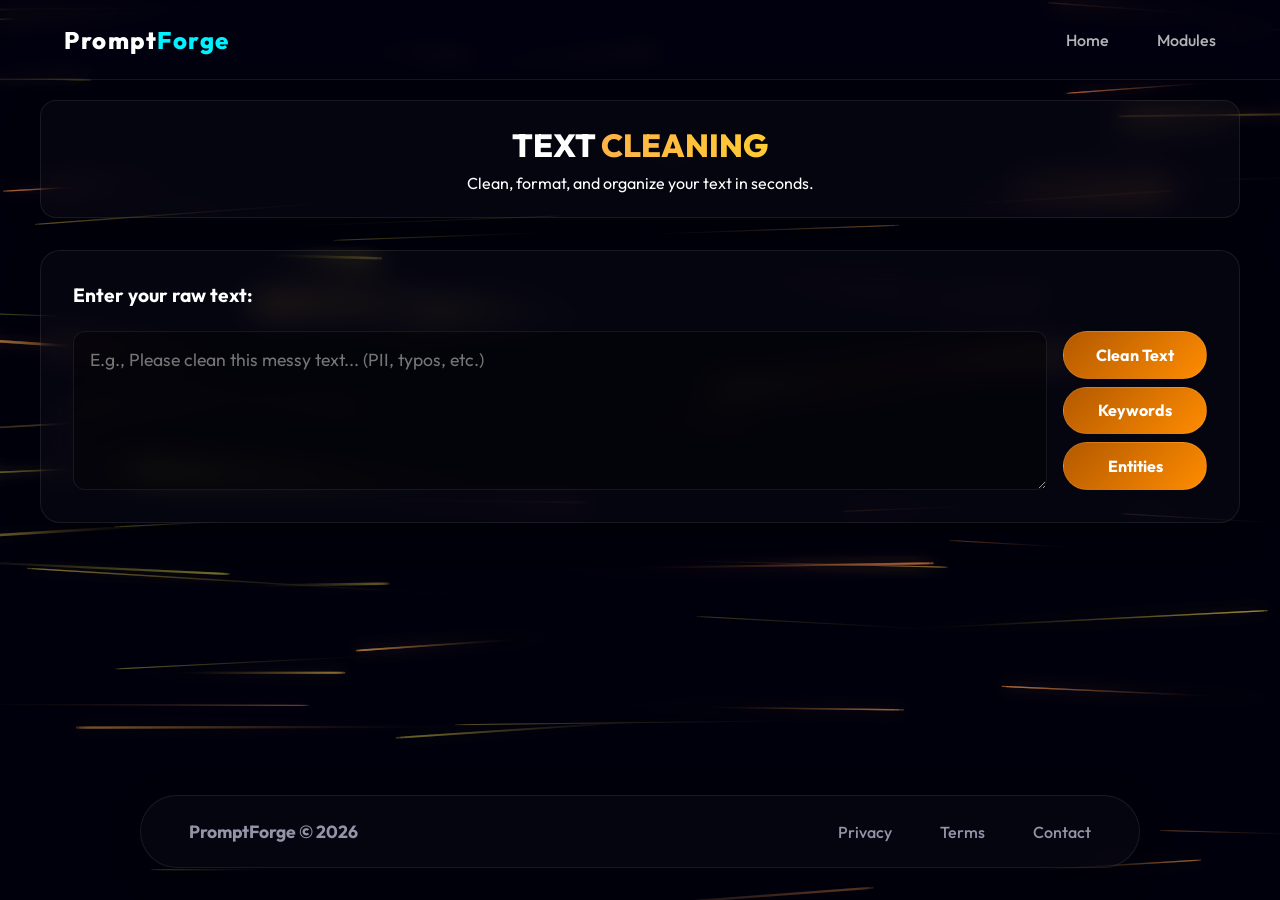
==== frontend/text-cleaning.html @ ece6155c "added the frontend" ====
<!DOCTYPE html>
<html lang="en">
<head>
    <meta charset="UTF-8">
    <meta name="viewport" content="width=device-width, initial-scale=1.0">
    <title>Text Cleaning - PromptForge AI</title>
    <link rel="stylesheet" href="style.css">
    <link rel="stylesheet" href="prompt.css">
    <link href="https://fonts.googleapis.com/css2?family=Outfit:wght@300;500;700;800&display=swap" rel="stylesheet">
</head>
<body>
    <canvas id="laser-bg"></canvas>

    <!-- Top Navbar -->
    <nav class="top-nav">
        <div class="logo">Prompt<span>Forge</span></div>
        <ul class="nav-links">
            <li><a href="index.html#hero">Home</a></li>
            <li><a href="index.html#modules">Modules</a></li>
        </ul>
    </nav>

    <main class="scroll-container">
        <!-- Section: Text Cleaning Workspace -->
        <section class="snap-section prompt-module-section">
            <div class="prompt-container glass-container flex-col">
                <div class="mini-hero glass-panel">
                    <h2>TEXT <span class="highlight" style="background: linear-gradient(to right, #ffb347 0%, #ffcc33 100%); -webkit-background-clip: text; background-clip: text; -webkit-text-fill-color: transparent;">CLEANING</span></h2>
                    <p>Clean, format, and organize your text in seconds.</p>
                </div>
                
                <div class="prompt-workspace glass-panel">
                    <label class="prompt-label"><strong>Enter your raw text:</strong></label>
                    <div class="input-group">
                        <textarea id="raw-text" placeholder="E.g., Please clean this messy text... (PII, typos, etc.)" class="prompt-input" style="min-height: 100px; resize: vertical; padding-top: 1rem;"></textarea>
                        <div class="button-group" style="display: flex; flex-direction: column; gap: 0.5rem; justify-content: center;">
                            <button id="clean-btn" class="cta-button" style="background: linear-gradient(135deg, #b35900 0%, #ff8c00 100%);">Clean Text</button>
                            <button id="keywords-btn" class="cta-button" style="background: linear-gradient(135deg, #b35900 0%, #ff8c00 100%);">Keywords</button>
                            <button id="entities-btn" class="cta-button" style="background: linear-gradient(135deg, #b35900 0%, #ff8c00 100%);">Entities</button>
                        </div>
                    </div>
                    
                    <div class="response-grid" id="response-container" style="display: none; max-height: unset;">
                        <div class="response-row">
                            <div class="response-col">
                                <h3 id="response-title" style="color: #ffb347;">Response</h3>
                                <div id="unified-response" class="output-box" style="min-height: 150px; font-size: 1.15rem; padding: 1.5rem; line-height: 1.6; margin-top: 0.5rem;"></div>
                            </div>
                        </div>
                        <div class="response-row" style="justify-content: center; margin-top: 1.5rem;">
                            <button id="clear-btn" class="cta-button" style="background: linear-gradient(135deg, #c0392b 0%, #e74c3c 100%); border-radius: 8px;">Clear</button>
                        </div>
                    </div>
                </div>
            </div>

            <!-- Footer -->
            <div class="footer-section">
                <nav class="small-navbar glass-panel">
                    <div class="footer-logo">PromptForge &copy; 2026</div>
                    <ul class="footer-links">
                        <li><a href="#">Privacy</a></li>
                        <li><a href="#">Terms</a></li>
                        <li><a href="#">Contact</a></li>
                    </ul>
                </nav>
            </div>
        </section>
    </main>

    <script src="text-cleaning.js"></script>
</body>
</html>
---- frontend/style.css ----
:root {
    --bg-color: #030010;
    --text-primary: #ffffff;
    --text-secondary: #9494a8;
    --accent: #5e00ff;
    --accent-glow: #00f2fe;
    --glass-bg: rgba(255, 255, 255, 0.02);
    --glass-border: rgba(255, 255, 255, 0.08);
}

* {
    margin: 0;
    padding: 0;
    box-sizing: border-box;
}

body {
    font-family: 'Outfit', sans-serif;
    color: var(--text-primary);
    background-color: var(--bg-color);
    overflow: hidden;
    /* container handles scroll */
}

/* Background Canvas */
#laser-bg {
    position: fixed;
    top: 0;
    left: 0;
    width: 100vw;
    height: 100vh;
    z-index: -1;
    pointer-events: none;
}

/* CSS Scroll Container */
.scroll-container {
    height: 100vh;
    overflow-y: scroll;
    scroll-snap-type: y mandatory;
    scrollbar-width: none;
    /* Hide scrollbar for cleaner look */
}

.scroll-container::-webkit-scrollbar {
    display: none;
}

.snap-section {
    min-height: 100vh;
    width: 100%;
    scroll-snap-align: start;
    display: flex;
    align-items: center;
    justify-content: center;
    position: relative;
    padding: 2rem;
}

/* Glassmorphism Classes */
.glass-panel {
    background: var(--glass-bg);
    backdrop-filter: blur(16px);
    -webkit-backdrop-filter: blur(16px);
    border: 1px solid var(--glass-border);
    box-shadow: 0 8px 32px 0 rgba(0, 0, 0, 0.4);
}

/* Top Navbar */
.top-nav {
    position: fixed;
    top: 0;
    width: 100%;
    height: 80px;
    z-index: 100;
    display: flex;
    justify-content: space-between;
    align-items: center;
    padding: 0 4rem;
    background: rgba(3, 0, 16, 0.5);
    backdrop-filter: blur(10px);
    -webkit-backdrop-filter: blur(10px);
    border-bottom: 1px solid var(--glass-border);
}

.logo {
    font-size: 1.5rem;
    font-weight: 800;
    letter-spacing: 1.5px;
}

.logo span {
    color: var(--accent-glow);
}

.nav-links {
    display: flex;
    list-style: none;
    gap: 3rem;
}

.nav-links a {
    color: var(--text-primary);
    text-decoration: none;
    font-weight: 500;
    font-size: 1rem;
    opacity: 0.7;
    transition: all 0.3s ease;
}

.nav-links a:hover {
    color: var(--accent-glow);
    opacity: 1;
    text-shadow: 0 0 10px rgba(0, 242, 254, 0.4);
}

.cta-button {
    background: linear-gradient(135deg, var(--accent) 0%, #300099 100%);
    color: white;
    border: 1px solid rgba(255, 255, 255, 0.1);
    padding: 0.8rem 2rem;
    border-radius: 50px;
    font-weight: 700;
    font-size: 1rem;
    cursor: pointer;
    transition: all 0.3s ease;
    font-family: inherit;
}

.cta-button:hover {
    transform: translateY(-2px);
    box-shadow: 0 5px 20px rgba(94, 0, 255, 0.4);
    border-color: rgba(255, 255, 255, 0.3);
}

/* Section 1: Hero */
.hero-content {
    text-align: center;
    max-width: 900px;
    padding: 4rem;
    border-radius: 20px;
    animation: fadeIn 1s ease-out;
}

.hero-content h1 {
    font-size: 4.5rem;
    font-weight: 800;
    line-height: 1.1;
    margin-bottom: 1.5rem;
}

.highlight {
    background: linear-gradient(to right, #00f2fe 0%, #4facfe 50%, #9040ff 100%);
    -webkit-background-clip: text;
    background-clip: text;
    -webkit-text-fill-color: transparent;
}

.hero-content p {
    font-size: 1.25rem;
    color: var(--text-secondary);
    line-height: 1.6;
}

.scroll-indicator {
    position: absolute;
    bottom: 3rem;
    display: flex;
    flex-direction: column;
    align-items: center;
    gap: 12px;
    opacity: 0.5;
    animation: bounce 2s infinite;
}

.scroll-indicator span {
    font-size: 0.8rem;
    font-weight: 700;
    text-transform: uppercase;
    letter-spacing: 3px;
}

.arrow {
    width: 15px;
    height: 15px;
    border-right: 2px solid white;
    border-bottom: 2px solid white;
    transform: rotate(45deg);
}

/* Section 2: Modules */
.glass-container {
    display: flex;
    gap: 3rem;
    max-width: 1400px;
    width: 100%;
}

.module-card {
    flex: 1;
    padding: 4rem 2rem;
    border-radius: 24px;
    text-align: center;
    transition: all 0.4s cubic-bezier(0.175, 0.885, 0.32, 1.275);
    cursor: pointer;
    position: relative;
    overflow: hidden;
}

.module-card::before {
    content: '';
    position: absolute;
    top: 0;
    left: -100%;
    width: 60%;
    height: 100%;
    background: linear-gradient(to right, transparent, rgba(255, 255, 255, 0.05), transparent);
    transform: skewX(-20deg);
    transition: 0.6s;
}

.module-card:hover::before {
    left: 150%;
}

.module-card:hover {
    transform: translateY(-15px);
    box-shadow: 0 20px 40px rgba(0, 0, 0, 0.5), inset 0 0 0 1px rgba(0, 242, 254, 0.3);
}

.icon-wrapper {
    width: 90px;
    height: 90px;
    margin: 0 auto 2rem auto;
    display: flex;
    align-items: center;
    justify-content: center;
    border-radius: 50%;
    background: linear-gradient(145deg, rgba(255, 255, 255, 0.05), rgba(255, 255, 255, 0.01));
    border: 1px solid var(--glass-border);
    color: var(--accent-glow);
    box-shadow: inset 0 0 20px rgba(0, 242, 254, 0.1);
    transition: all 0.4s ease;
}

.module-card:hover .icon-wrapper {
    transform: scale(1.1);
    box-shadow: inset 0 0 30px rgba(0, 242, 254, 0.3);
}

.module-card h2 {
    font-size: 1.8rem;
    font-weight: 800;
    margin-bottom: 1.2rem;
    letter-spacing: 1px;
}

.module-card p {
    color: var(--text-secondary);
    font-size: 1.1rem;
    line-height: 1.5;
}

/* Section 3: Footer */
.footer-section {
    position: absolute;
    bottom: 2rem;
    width: 100%;
}

.small-navbar {
    width: 90%;
    max-width: 1000px;
    display: flex;
    justify-content: space-between;
    align-items: center;
    margin: 0 auto;
    padding: 1.5rem 3rem;
    border-radius: 50px;
}

.footer-logo {
    font-weight: 700;
    font-size: 1.1rem;
    color: var(--text-secondary);
}

.footer-links {
    display: flex;
    list-style: none;
    gap: 3rem;
}

.footer-links a {
    color: var(--text-secondary);
    text-decoration: none;
    font-weight: 500;
    transition: all 0.3s ease;
}

.footer-links a:hover {
    color: var(--text-primary);
}

/* Animations */
@keyframes fadeIn {
    from {
        opacity: 0;
        transform: translateY(30px) scale(0.95);
    }

    to {
        opacity: 1;
        transform: translateY(0) scale(1);
    }
}

@keyframes bounce {

    0%,
    100% {
        transform: translateY(0);
    }

    50% {
        transform: translateY(15px);
    }
}
---- frontend/prompt.css ----
/* Prompt Module Styles */
.prompt-module-section {
    flex-direction: column;
    padding-top: 100px;
    justify-content: flex-start;
    align-items: center;
}

.prompt-container.flex-col {
    flex-direction: column;
    gap: 1.5rem;
    max-width: 1200px;
    width: 100%;
}

.mini-hero {
    text-align: center;
    padding: 1.5rem;
    border-radius: 16px;
    margin-bottom: 0.5rem;
    width: 100%;
}

.mini-hero h2 {
    font-size: 2rem;
    font-weight: 800;
    margin-bottom: 0.5rem;
}

.prompt-workspace {
    padding: 2rem;
    border-radius: 20px;
    display: flex;
    flex-direction: column;
    gap: 1.5rem;
    width: 100%;
}

.prompt-label {
    font-size: 1.2rem;
    color: var(--text-primary);
    text-align: left;
}

.input-group {
    display: flex;
    gap: 1rem;
    width: 100%;
}

.prompt-input {
    flex: 1;
    padding: 1rem;
    border-radius: 12px;
    border: 1px solid var(--glass-border);
    background: rgba(0, 0, 0, 0.4);
    color: var(--text-primary);
    font-size: 1.1rem;
    font-family: inherit;
    outline: none;
    transition: all 0.3s ease;
}
.prompt-input:focus {
    border-color: var(--accent-glow);
    box-shadow: 0 0 15px rgba(0, 242, 254, 0.3);
}

.response-grid {
    display: flex;
    flex-direction: column;
    gap: 1.5rem;
    max-height: 48vh;
    overflow-y: auto;
    padding-right: 1rem;
}

.response-grid::-webkit-scrollbar {
    width: 8px;
}
.response-grid::-webkit-scrollbar-track {
    background: rgba(255,255,255,0.05);
    border-radius: 4px;
}
.response-grid::-webkit-scrollbar-thumb {
    background: rgba(0, 242, 254, 0.3);
    border-radius: 4px;
}

.response-row {
    display: flex;
    gap: 1.5rem;
}

.response-col {
    flex: 1;
    display: flex;
    flex-direction: column;
    gap: 0.5rem;
    text-align: left;
}

.response-col h3 {
    font-size: 1rem;
    color: var(--accent-glow);
    font-weight: 600;
}

.output-box {
    background: rgba(0, 0, 0, 0.5);
    border: 1px solid var(--glass-border);
    border-radius: 12px;
    padding: 1rem;
    min-height: 120px;
    font-size: 0.95rem;
    color: var(--text-secondary);
    line-height: 1.5;
    white-space: pre-wrap;
    box-shadow: inset 0 0 10px rgba(0,0,0,0.5);
}

.prompt-module-section .footer-section {
    position: relative !important;
    bottom: auto !important;
    margin-top: auto !important;
    padding-top: 3rem;
    width: 100%;
}
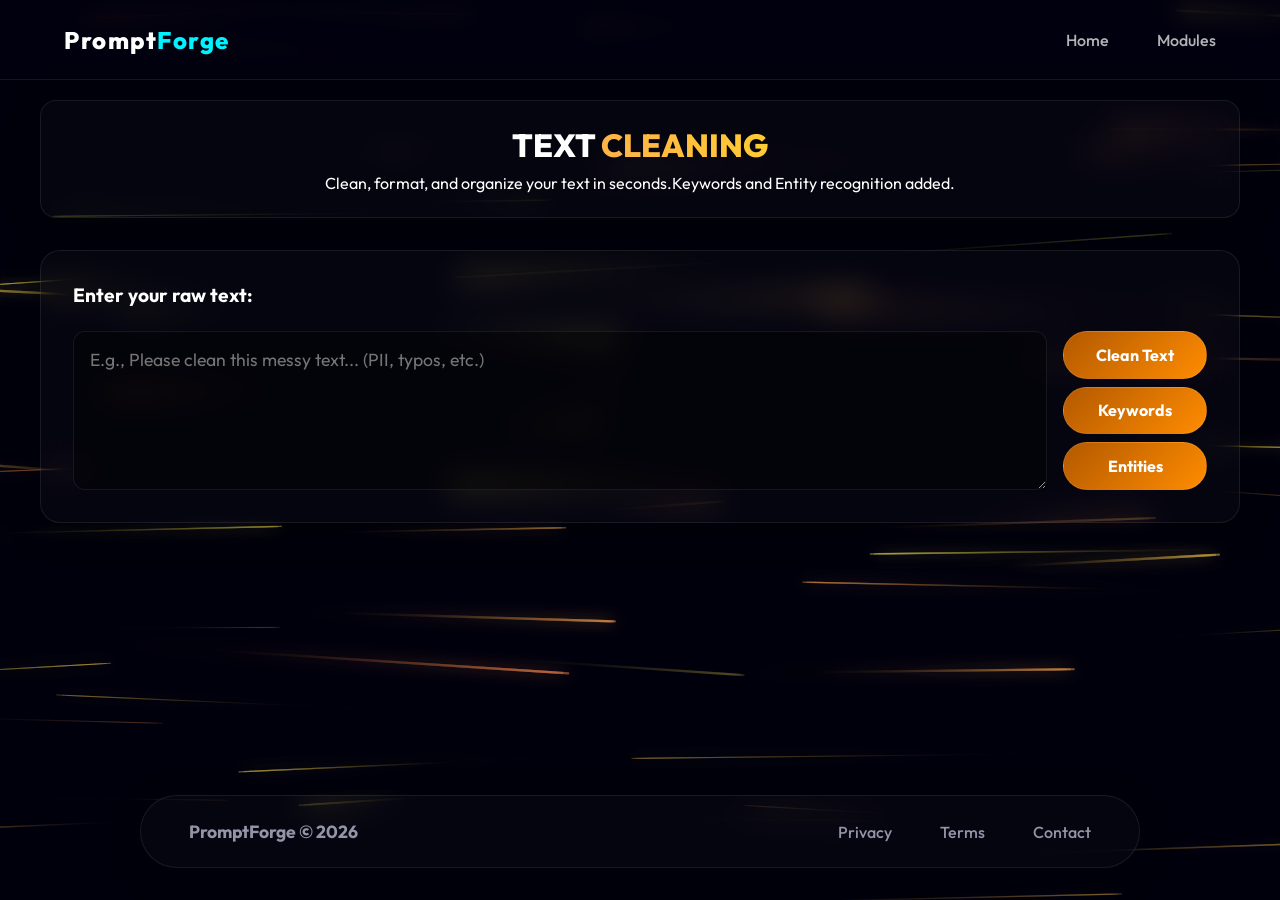
==== commit f925a106: "commit" ====
--- a/frontend/text-cleaning.html
+++ b/frontend/text-cleaning.html
@@ -26,7 +26,7 @@
             <div class="prompt-container glass-container flex-col">
                 <div class="mini-hero glass-panel">
                     <h2>TEXT <span class="highlight" style="background: linear-gradient(to right, #ffb347 0%, #ffcc33 100%); -webkit-background-clip: text; background-clip: text; -webkit-text-fill-color: transparent;">CLEANING</span></h2>
-                    <p>Clean, format, and organize your text in seconds.</p>
+                    <p>Clean, format, and organize your text in seconds.Keywords and Entity recognition added.</p>
                 </div>
                 
                 <div class="prompt-workspace glass-panel">
